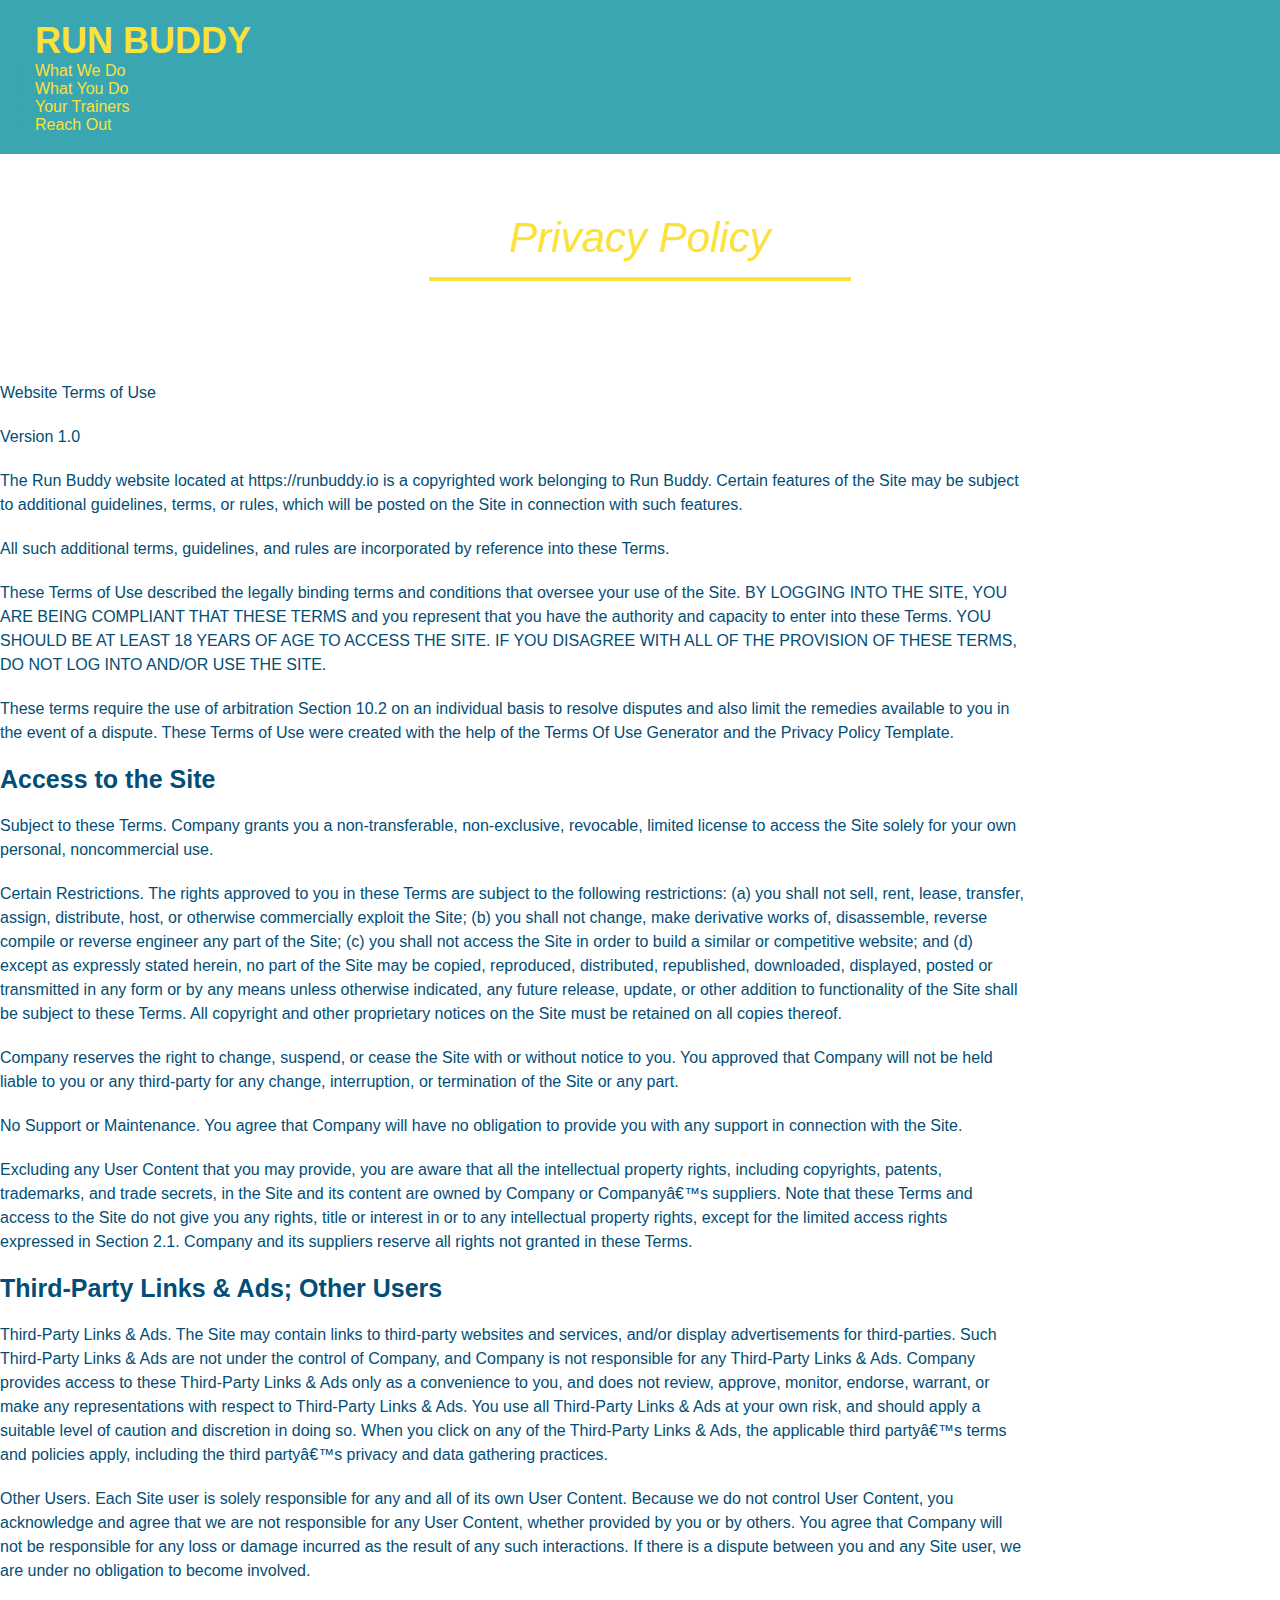
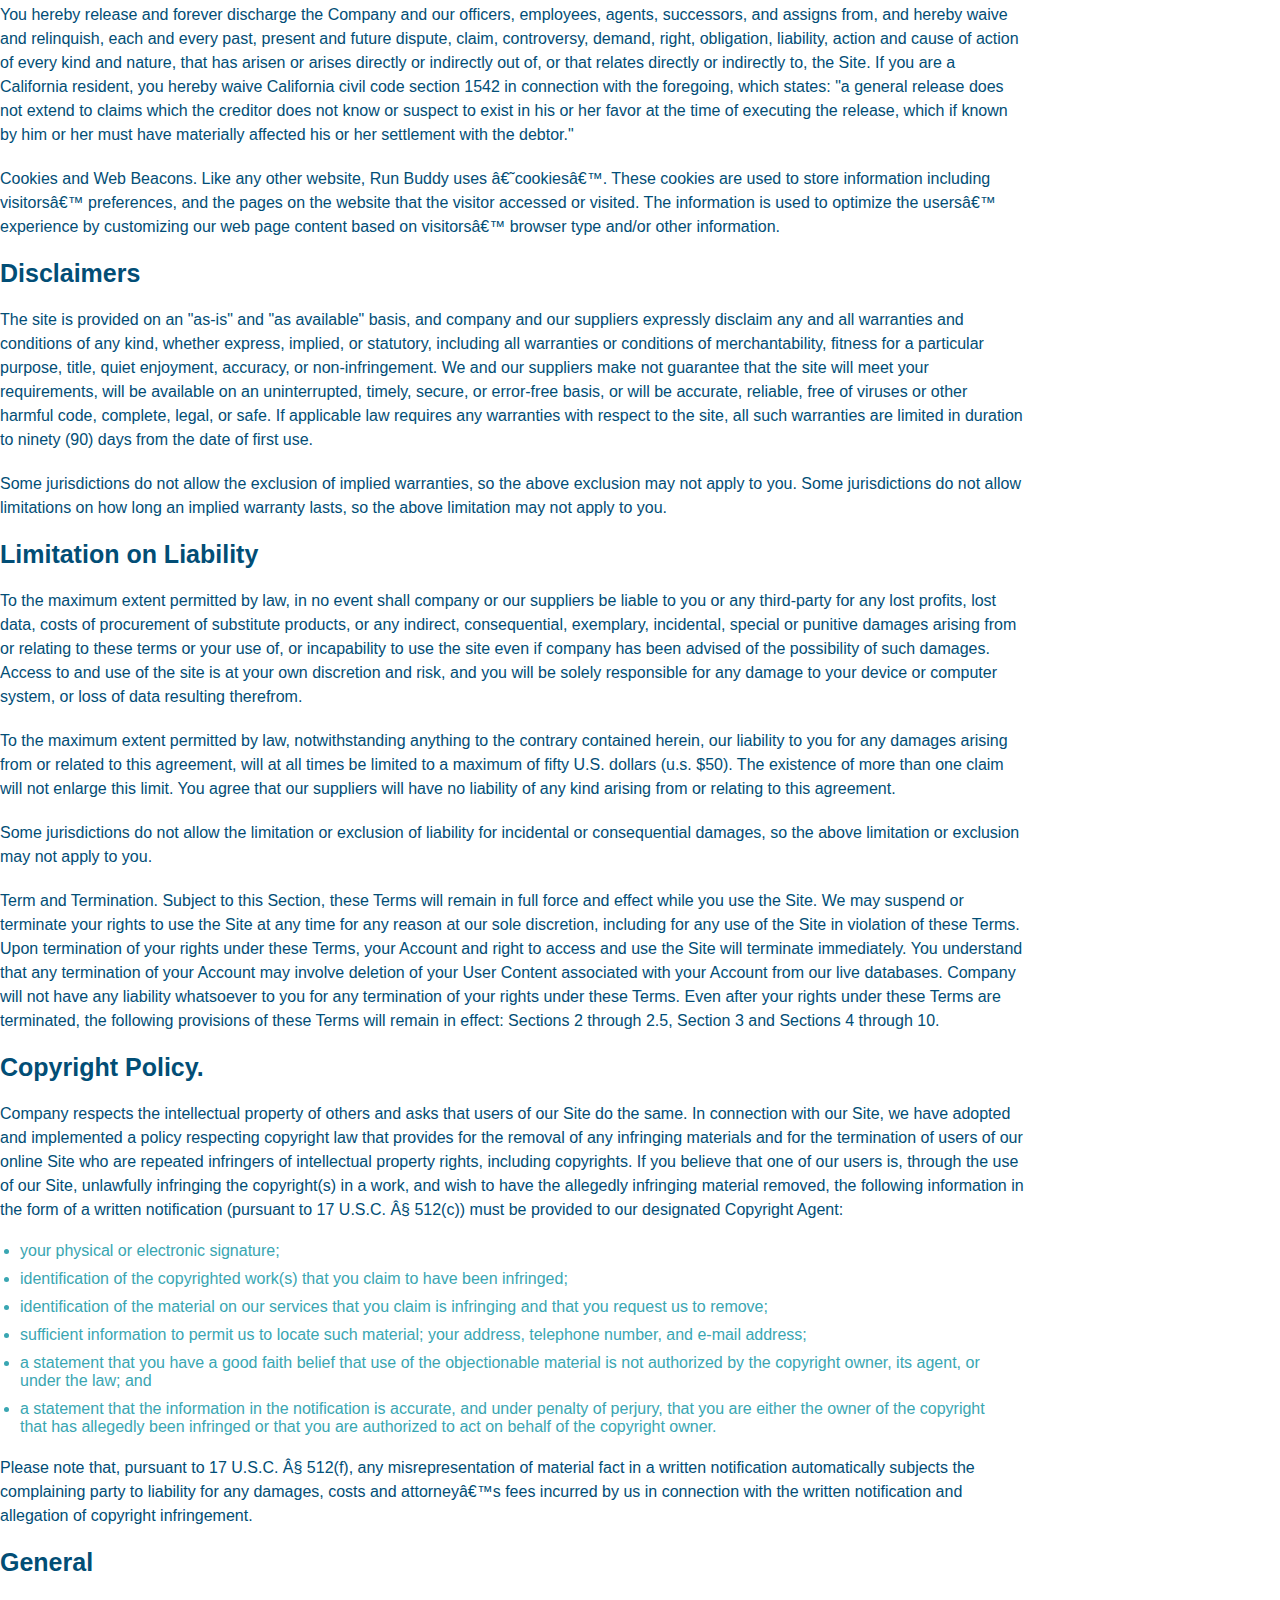
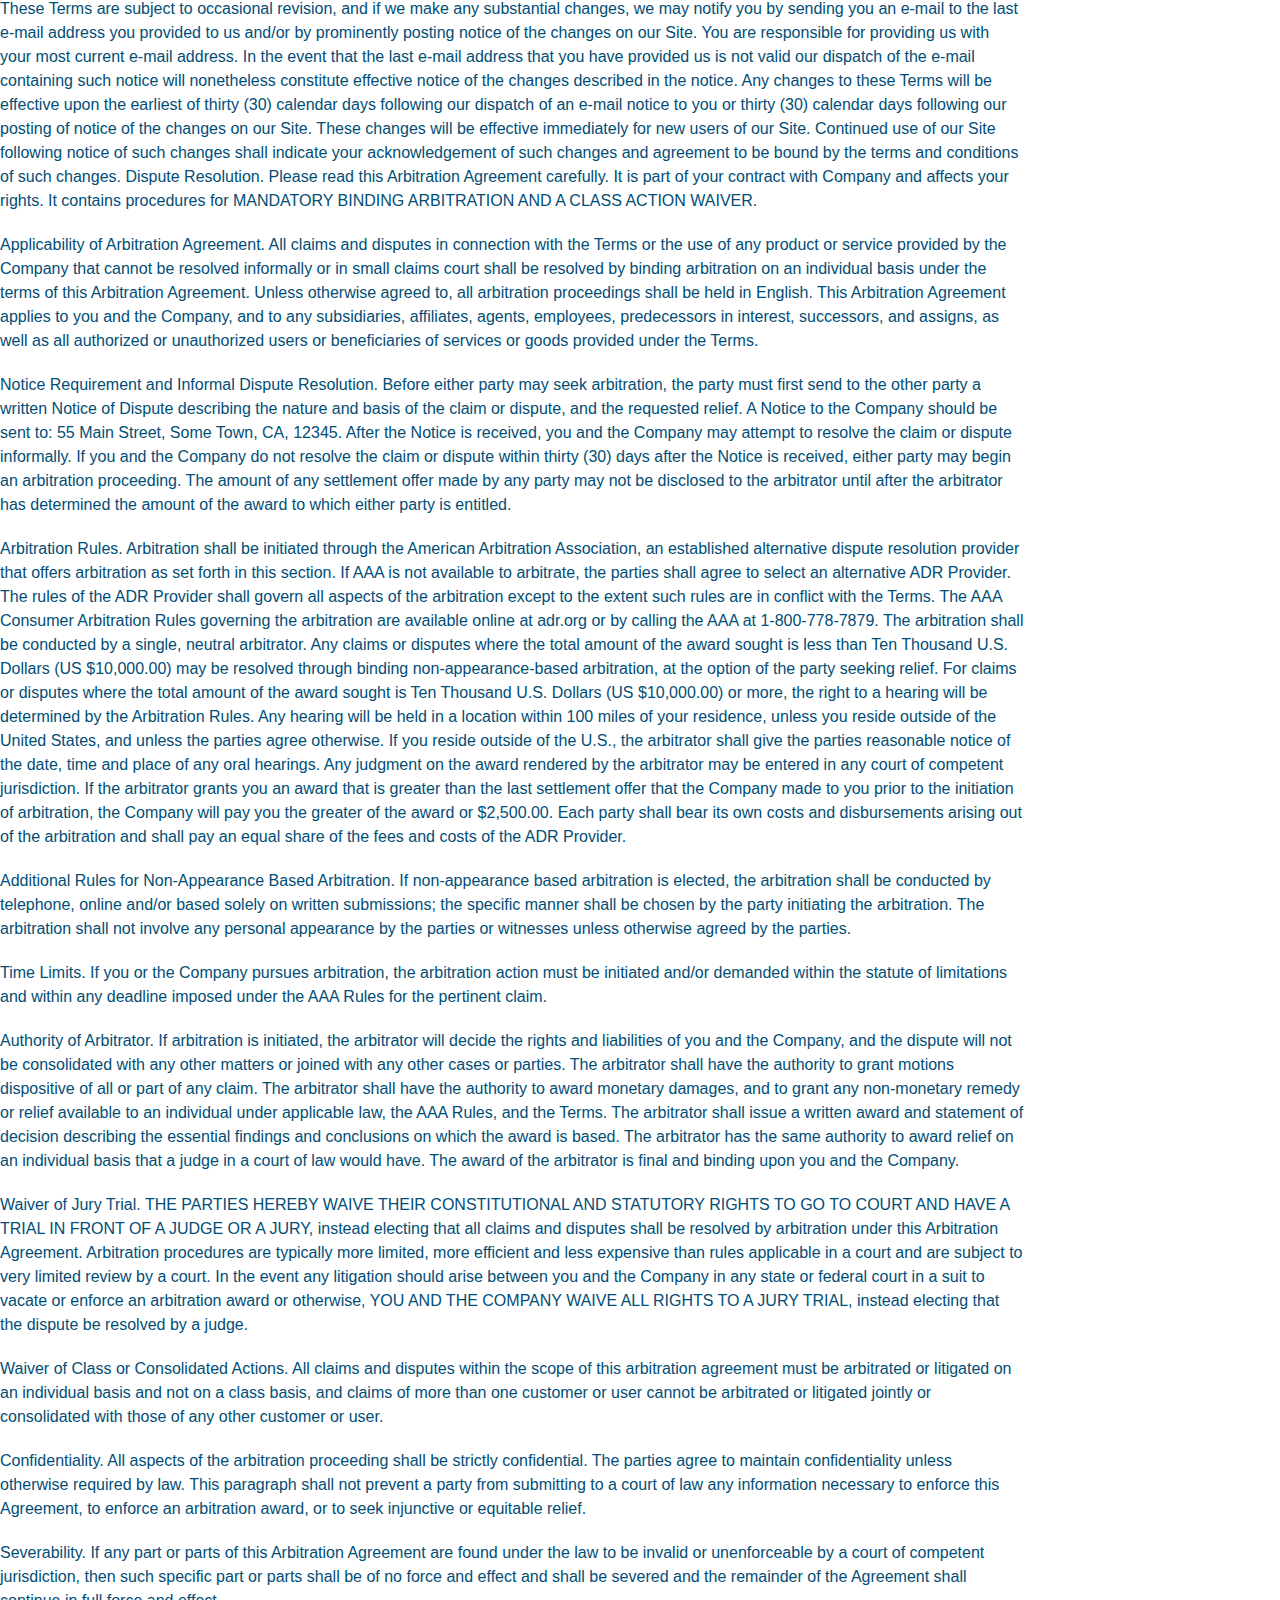
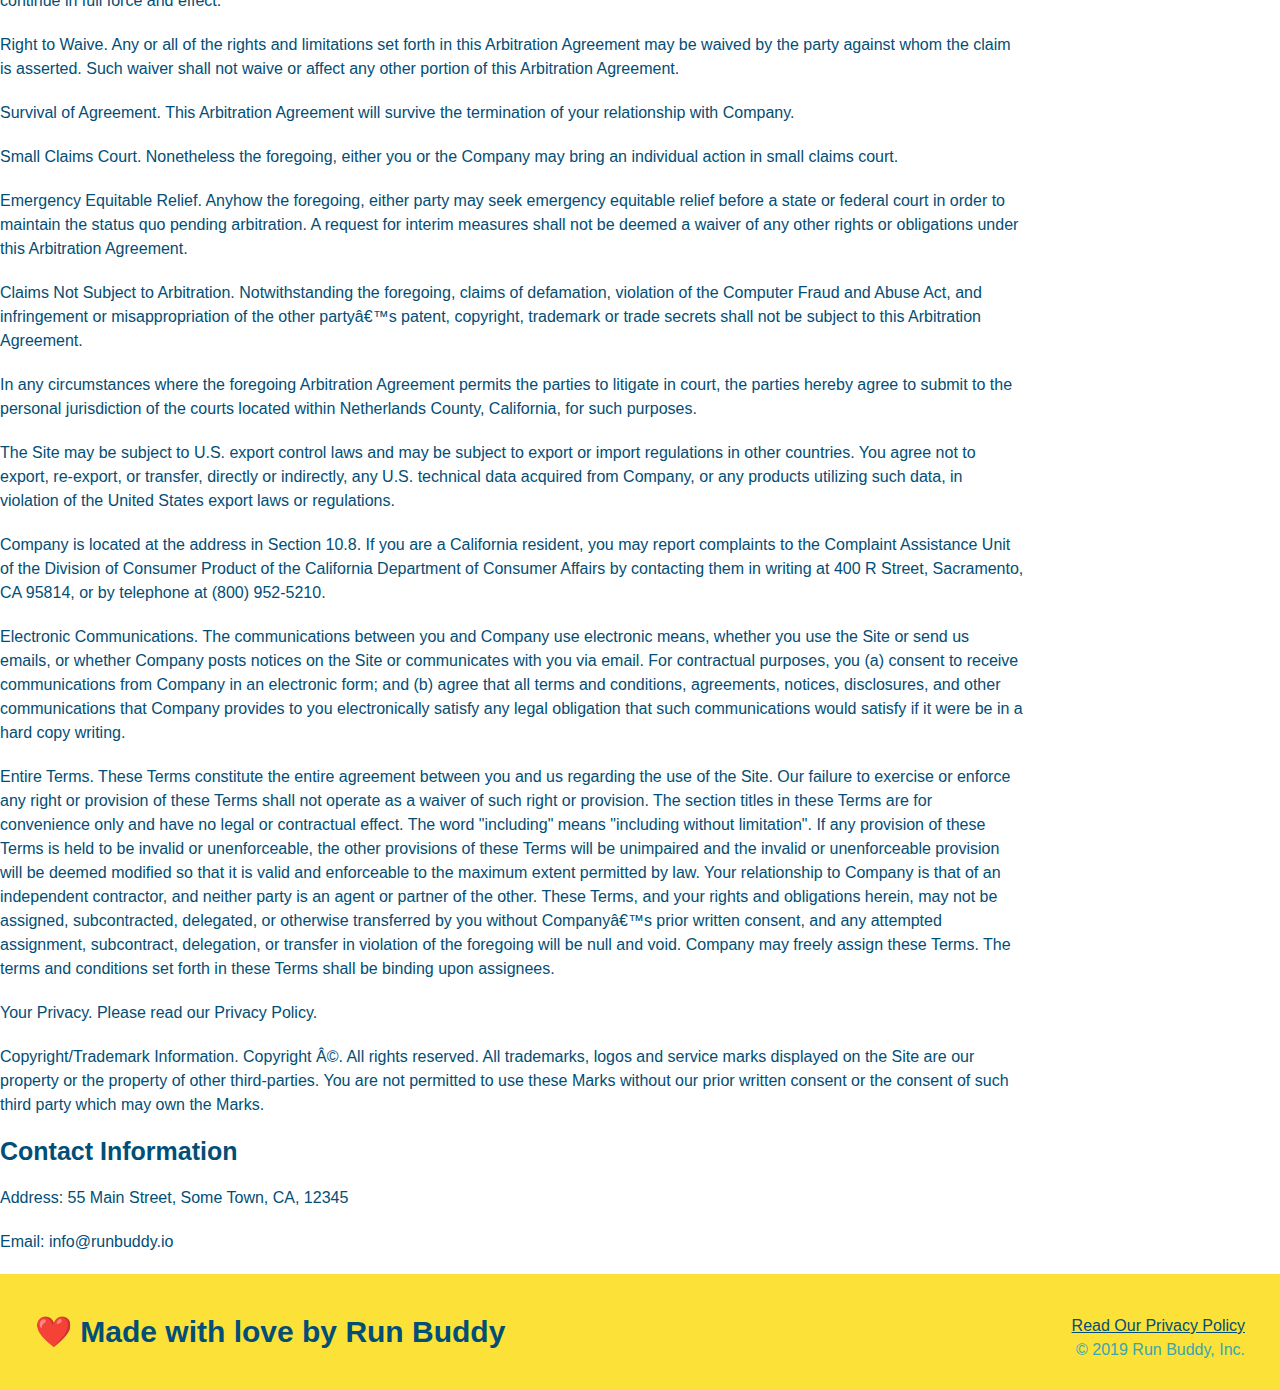
==== privacy-policy.html @ 70f3a03f "privacy policy" ====
<!DOCTYPE html>
<html lang="en">
  <head>
    <meta charset="UTF-8" />
    <title>Privacy Policy - Run Buddy</title>
    <link rel="stylesheet" href="style.css" />
    <link rel="stylesheet" href="secondary-styles.css">
  </head>
  <body>
      <header>
          <h1>
        <a href="index.html">RUN BUDDY</a>
          </h1>
    <ul>
        <li>
            <a href="./index.html#what-we-do">What We Do</a>
        </li>
        <li>
            <a href="./index.html#what-you-do">What You Do</a>
        </li>
        <li>
            <a href="./index.html#your-trainers">Your Trainers</a>
        </li>
        <li>
            <a href="./index.html#reach-out">Reach Out</a>
        </li>
    </ul>
    
      </header>
      <section class="hero">
          <h2 class="page-title">
              Privacy Policy
          </h2>
      </section>
      <article class="secondary-content">
        <html><head></head><body data-new-gr-c-s-check-loaded="14.1047.0" data-gr-ext-installed=""><p>
            Website Terms of Use
          </p>
    
          <p>
            Version 1.0
          </p>
    
          <p>
            The Run Buddy website located at https://runbuddy.io is a copyrighted work belonging to Run Buddy. Certain
            features of the Site may be subject to additional guidelines, terms, or rules, which will be posted on the Site
            in connection with such features.
          </p>
    
          <p>
            All such additional terms, guidelines, and rules are incorporated by reference into these Terms.
          </p>
    
          <p>
            These Terms of Use described the legally binding terms and conditions that oversee your use of the Site. BY
            LOGGING INTO THE SITE, YOU ARE BEING COMPLIANT THAT THESE TERMS and you represent that you have the authority
            and capacity to enter into these Terms. YOU SHOULD BE AT LEAST 18 YEARS OF AGE TO ACCESS THE SITE. IF YOU
            DISAGREE WITH ALL OF THE PROVISION OF THESE TERMS, DO NOT LOG INTO AND/OR USE THE SITE.
          </p>
    
          <p>
            These terms require the use of arbitration Section 10.2 on an individual basis to resolve disputes and also
            limit the remedies available to you in the event of a dispute. These Terms of Use were created with the help of
            the Terms Of Use Generator and the Privacy Policy Template.
          </p>
    
          <h3>
            Access to the Site
          </h3>
    
          <p>
            Subject to these Terms. Company grants you a non-transferable, non-exclusive, revocable, limited license to
            access the Site solely for your own personal, noncommercial use.
          </p>
    
          <p>
            Certain Restrictions. The rights approved to you in these Terms are subject to the following restrictions: (a)
            you shall not sell, rent, lease, transfer, assign, distribute, host, or otherwise commercially exploit the Site;
            (b) you shall not change, make derivative works of, disassemble, reverse compile or reverse engineer any part of
            the Site; (c) you shall not access the Site in order to build a similar or competitive website; and (d) except
            as expressly stated herein, no part of the Site may be copied, reproduced, distributed, republished, downloaded,
            displayed, posted or transmitted in any form or by any means unless otherwise indicated, any future release,
            update, or other addition to functionality of the Site shall be subject to these Terms. All copyright and other
            proprietary notices on the Site must be retained on all copies thereof.
          </p>
    
          <p>
            Company reserves the right to change, suspend, or cease the Site with or without notice to you. You approved
            that Company will not be held liable to you or any third-party for any change, interruption, or termination of
            the Site or any part.
          </p>
    
          <p>
            No Support or Maintenance. You agree that Company will have no obligation to provide you with any support in
            connection with the Site.
          </p>
    
          <p>
            Excluding any User Content that you may provide, you are aware that all the intellectual property rights,
            including copyrights, patents, trademarks, and trade secrets, in the Site and its content are owned by Company
            or Companyâ€™s suppliers. Note that these Terms and access to the Site do not give you any rights, title or
            interest in or to any intellectual property rights, except for the limited access rights expressed in Section
            2.1. Company and its suppliers reserve all rights not granted in these Terms.
          </p>
    
          <h3>
            Third-Party Links &amp; Ads; Other Users
          </h3>
    
          <p>
            Third-Party Links &amp; Ads. The Site may contain links to third-party websites and services, and/or display
            advertisements for third-parties. Such Third-Party Links &amp; Ads are not under the control of Company, and Company
            is not responsible for any Third-Party Links &amp; Ads. Company provides access to these Third-Party Links &amp; Ads
            only as a convenience to you, and does not review, approve, monitor, endorse, warrant, or make any
            representations with respect to Third-Party Links &amp; Ads. You use all Third-Party Links &amp; Ads at your own risk,
            and should apply a suitable level of caution and discretion in doing so. When you click on any of the
            Third-Party Links &amp; Ads, the applicable third partyâ€™s terms and policies apply, including the third partyâ€™s
            privacy and data gathering practices.
          </p>
    
          <p>
            Other Users. Each Site user is solely responsible for any and all of its own User Content. Because we do not
            control User Content, you acknowledge and agree that we are not responsible for any User Content, whether
            provided by you or by others. You agree that Company will not be responsible for any loss or damage incurred as
            the result of any such interactions. If there is a dispute between you and any Site user, we are under no
            obligation to become involved.
          </p>
    
          <p>
            You hereby release and forever discharge the Company and our officers, employees, agents, successors, and
            assigns from, and hereby waive and relinquish, each and every past, present and future dispute, claim,
            controversy, demand, right, obligation, liability, action and cause of action of every kind and nature, that has
            arisen or arises directly or indirectly out of, or that relates directly or indirectly to, the Site. If you are
            a California resident, you hereby waive California civil code section 1542 in connection with the foregoing,
            which states: "a general release does not extend to claims which the creditor does not know or suspect to exist
            in his or her favor at the time of executing the release, which if known by him or her must have materially
            affected his or her settlement with the debtor."
          </p>
    
          <p>
            Cookies and Web Beacons. Like any other website, Run Buddy uses â€˜cookiesâ€™. These cookies are used to store
            information including visitorsâ€™ preferences, and the pages on the website that the visitor accessed or visited.
            The information is used to optimize the usersâ€™ experience by customizing our web page content based on visitorsâ€™
            browser type and/or other information.
          </p>
    
          <h3>
            Disclaimers
          </h3>
    
          <p>
            The site is provided on an "as-is" and "as available" basis, and company and our suppliers expressly disclaim
            any and all warranties and conditions of any kind, whether express, implied, or statutory, including all
            warranties or conditions of merchantability, fitness for a particular purpose, title, quiet enjoyment, accuracy,
            or non-infringement. We and our suppliers make not guarantee that the site will meet your requirements, will be
            available on an uninterrupted, timely, secure, or error-free basis, or will be accurate, reliable, free of
            viruses or other harmful code, complete, legal, or safe. If applicable law requires any warranties with respect
            to the site, all such warranties are limited in duration to ninety (90) days from the date of first use.
          </p>
    
          <p>
            Some jurisdictions do not allow the exclusion of implied warranties, so the above exclusion may not apply to
            you. Some jurisdictions do not allow limitations on how long an implied warranty lasts, so the above limitation
            may not apply to you.
          </p>
    
          <h3>
            Limitation on Liability
          </h3>
    
          <p>
            To the maximum extent permitted by law, in no event shall company or our suppliers be liable to you or any
            third-party for any lost profits, lost data, costs of procurement of substitute products, or any indirect,
            consequential, exemplary, incidental, special or punitive damages arising from or relating to these terms or
            your use of, or incapability to use the site even if company has been advised of the possibility of such
            damages. Access to and use of the site is at your own discretion and risk, and you will be solely responsible
            for any damage to your device or computer system, or loss of data resulting therefrom.
          </p>
    
          <p>
            To the maximum extent permitted by law, notwithstanding anything to the contrary contained herein, our liability
            to you for any damages arising from or related to this agreement, will at all times be limited to a maximum of
            fifty U.S. dollars (u.s. $50). The existence of more than one claim will not enlarge this limit. You agree that
            our suppliers will have no liability of any kind arising from or relating to this agreement.
          </p>
    
          <p>
            Some jurisdictions do not allow the limitation or exclusion of liability for incidental or consequential
            damages, so the above limitation or exclusion may not apply to you.
          </p>
    
          <p>
            Term and Termination. Subject to this Section, these Terms will remain in full force and effect while you use
            the Site. We may suspend or terminate your rights to use the Site at any time for any reason at our sole
            discretion, including for any use of the Site in violation of these Terms. Upon termination of your rights under
            these Terms, your Account and right to access and use the Site will terminate immediately. You understand that
            any termination of your Account may involve deletion of your User Content associated with your Account from our
            live databases. Company will not have any liability whatsoever to you for any termination of your rights under
            these Terms. Even after your rights under these Terms are terminated, the following provisions of these Terms
            will remain in effect: Sections 2 through 2.5, Section 3 and Sections 4 through 10.
          </p>
    
          <h3>
            Copyright Policy.
          </h3>
    
          <p>
            Company respects the intellectual property of others and asks that users of our Site do the same. In connection
            with our Site, we have adopted and implemented a policy respecting copyright law that provides for the removal
            of any infringing materials and for the termination of users of our online Site who are repeated infringers of
            intellectual property rights, including copyrights. If you believe that one of our users is, through the use of
            our Site, unlawfully infringing the copyright(s) in a work, and wish to have the allegedly infringing material
            removed, the following information in the form of a written notification (pursuant to 17 U.S.C. Â§ 512(c)) must
            be provided to our designated Copyright Agent:
          </p>
    
          <ul>
            <li>
              your physical or electronic signature;
            </li>
            <li>
              identification of the copyrighted work(s) that you claim to have been infringed;
            </li>
            <li>
              identification of the material on our services that you claim is infringing and that you request us to remove;
            </li>
            <li>
              sufficient information to permit us to locate such material; your address, telephone number, and e-mail
              address;
            </li>
            <li>
              a statement that you have a good faith belief that use of the objectionable material is not authorized by the
              copyright owner, its agent, or under the law; and
            </li>
            <li>
              a statement that the information in the notification is accurate, and under penalty of perjury, that you are
              either the owner of the copyright that has allegedly been infringed or that you are authorized to act on
              behalf of the copyright owner.
            </li>
          </ul>
    
          <p>
            Please note that, pursuant to 17 U.S.C. Â§ 512(f), any misrepresentation of material fact in a written
            notification automatically subjects the complaining party to liability for any damages, costs and attorneyâ€™s
            fees incurred by us in connection with the written notification and allegation of copyright infringement.
          </p>
    
          <h3>
            General
          </h3>
    
          <p>
            These Terms are subject to occasional revision, and if we make any substantial changes, we may notify you by
            sending you an e-mail to the last e-mail address you provided to us and/or by prominently posting notice of the
            changes on our Site. You are responsible for providing us with your most current e-mail address. In the event
            that the last e-mail address that you have provided us is not valid our dispatch of the e-mail containing such
            notice will nonetheless constitute effective notice of the changes described in the notice. Any changes to these
            Terms will be effective upon the earliest of thirty (30) calendar days following our dispatch of an e-mail
            notice to you or thirty (30) calendar days following our posting of notice of the changes on our Site. These
            changes will be effective immediately for new users of our Site. Continued use of our Site following notice of
            such changes shall indicate your acknowledgement of such changes and agreement to be bound by the terms and
            conditions of such changes. Dispute Resolution. Please read this Arbitration Agreement carefully. It is part of
            your contract with Company and affects your rights. It contains procedures for MANDATORY BINDING ARBITRATION AND
            A CLASS ACTION WAIVER.
          </p>
    
          <p>
            Applicability of Arbitration Agreement. All claims and disputes in connection with the Terms or the use of any
            product or service provided by the Company that cannot be resolved informally or in small claims court shall be
            resolved by binding arbitration on an individual basis under the terms of this Arbitration Agreement. Unless
            otherwise agreed to, all arbitration proceedings shall be held in English. This Arbitration Agreement applies to
            you and the Company, and to any subsidiaries, affiliates, agents, employees, predecessors in interest,
            successors, and assigns, as well as all authorized or unauthorized users or beneficiaries of services or goods
            provided under the Terms.
          </p>
    
          <p>
            Notice Requirement and Informal Dispute Resolution. Before either party may seek arbitration, the party must
            first send to the other party a written Notice of Dispute describing the nature and basis of the claim or
            dispute, and the requested relief. A Notice to the Company should be sent to: 55 Main Street, Some Town, CA,
            12345. After the Notice is received, you and the Company may attempt to resolve the claim or dispute informally.
            If you and the Company do not resolve the claim or dispute within thirty (30) days after the Notice is received,
            either party may begin an arbitration proceeding. The amount of any settlement offer made by any party may not
            be disclosed to the arbitrator until after the arbitrator has determined the amount of the award to which either
            party is entitled.
          </p>
    
          <p>
            Arbitration Rules. Arbitration shall be initiated through the American Arbitration Association, an established
            alternative dispute resolution provider that offers arbitration as set forth in this section. If AAA is not
            available to arbitrate, the parties shall agree to select an alternative ADR Provider. The rules of the ADR
            Provider shall govern all aspects of the arbitration except to the extent such rules are in conflict with the
            Terms. The AAA Consumer Arbitration Rules governing the arbitration are available online at adr.org or by
            calling the AAA at 1-800-778-7879. The arbitration shall be conducted by a single, neutral arbitrator. Any
            claims or disputes where the total amount of the award sought is less than Ten Thousand U.S. Dollars (US
            $10,000.00) may be resolved through binding non-appearance-based arbitration, at the option of the party seeking
            relief. For claims or disputes where the total amount of the award sought is Ten Thousand U.S. Dollars (US
            $10,000.00) or more, the right to a hearing will be determined by the Arbitration Rules. Any hearing will be
            held in a location within 100 miles of your residence, unless you reside outside of the United States, and
            unless the parties agree otherwise. If you reside outside of the U.S., the arbitrator shall give the parties
            reasonable notice of the date, time and place of any oral hearings. Any judgment on the award rendered by the
            arbitrator may be entered in any court of competent jurisdiction. If the arbitrator grants you an award that is
            greater than the last settlement offer that the Company made to you prior to the initiation of arbitration, the
            Company will pay you the greater of the award or $2,500.00. Each party shall bear its own costs and
            disbursements arising out of the arbitration and shall pay an equal share of the fees and costs of the ADR
            Provider.
          </p>
    
          <p>
            Additional Rules for Non-Appearance Based Arbitration. If non-appearance based arbitration is elected, the
            arbitration shall be conducted by telephone, online and/or based solely on written submissions; the specific
            manner shall be chosen by the party initiating the arbitration. The arbitration shall not involve any personal
            appearance by the parties or witnesses unless otherwise agreed by the parties.
          </p>
    
          <p>
            Time Limits. If you or the Company pursues arbitration, the arbitration action must be initiated and/or demanded
            within the statute of limitations and within any deadline imposed under the AAA Rules for the pertinent claim.
          </p>
    
          <p>
            Authority of Arbitrator. If arbitration is initiated, the arbitrator will decide the rights and liabilities of
            you and the Company, and the dispute will not be consolidated with any other matters or joined with any other
            cases or parties. The arbitrator shall have the authority to grant motions dispositive of all or part of any
            claim. The arbitrator shall have the authority to award monetary damages, and to grant any non-monetary remedy
            or relief available to an individual under applicable law, the AAA Rules, and the Terms. The arbitrator shall
            issue a written award and statement of decision describing the essential findings and conclusions on which the
            award is based. The arbitrator has the same authority to award relief on an individual basis that a judge in a
            court of law would have. The award of the arbitrator is final and binding upon you and the Company.
          </p>
    
          <p>
            Waiver of Jury Trial. THE PARTIES HEREBY WAIVE THEIR CONSTITUTIONAL AND STATUTORY RIGHTS TO GO TO COURT AND HAVE
            A TRIAL IN FRONT OF A JUDGE OR A JURY, instead electing that all claims and disputes shall be resolved by
            arbitration under this Arbitration Agreement. Arbitration procedures are typically more limited, more efficient
            and less expensive than rules applicable in a court and are subject to very limited review by a court. In the
            event any litigation should arise between you and the Company in any state or federal court in a suit to vacate
            or enforce an arbitration award or otherwise, YOU AND THE COMPANY WAIVE ALL RIGHTS TO A JURY TRIAL, instead
            electing that the dispute be resolved by a judge.
          </p>
    
          <p>
            Waiver of Class or Consolidated Actions. All claims and disputes within the scope of this arbitration agreement
            must be arbitrated or litigated on an individual basis and not on a class basis, and claims of more than one
            customer or user cannot be arbitrated or litigated jointly or consolidated with those of any other customer or
            user.
          </p>
    
          <p>
            Confidentiality. All aspects of the arbitration proceeding shall be strictly confidential. The parties agree to
            maintain confidentiality unless otherwise required by law. This paragraph shall not prevent a party from
            submitting to a court of law any information necessary to enforce this Agreement, to enforce an arbitration
            award, or to seek injunctive or equitable relief.
          </p>
    
          <p>
            Severability. If any part or parts of this Arbitration Agreement are found under the law to be invalid or
            unenforceable by a court of competent jurisdiction, then such specific part or parts shall be of no force and
            effect and shall be severed and the remainder of the Agreement shall continue in full force and effect.
          </p>
    
          <p>
            Right to Waive. Any or all of the rights and limitations set forth in this Arbitration Agreement may be waived
            by the party against whom the claim is asserted. Such waiver shall not waive or affect any other portion of this
            Arbitration Agreement.
          </p>
    
          <p>
            Survival of Agreement. This Arbitration Agreement will survive the termination of your relationship with
            Company.
          </p>
    
          <p>
            Small Claims Court. Nonetheless the foregoing, either you or the Company may bring an individual action in small
            claims court.
          </p>
    
          <p>
            Emergency Equitable Relief. Anyhow the foregoing, either party may seek emergency equitable relief before a
            state or federal court in order to maintain the status quo pending arbitration. A request for interim measures
            shall not be deemed a waiver of any other rights or obligations under this Arbitration Agreement.
          </p>
    
          <p>
            Claims Not Subject to Arbitration. Notwithstanding the foregoing, claims of defamation, violation of the
            Computer Fraud and Abuse Act, and infringement or misappropriation of the other partyâ€™s patent, copyright,
            trademark or trade secrets shall not be subject to this Arbitration Agreement.
          </p>
    
          <p>
            In any circumstances where the foregoing Arbitration Agreement permits the parties to litigate in court, the
            parties hereby agree to submit to the personal jurisdiction of the courts located within Netherlands County,
            California, for such purposes.
          </p>
    
          <p>
            The Site may be subject to U.S. export control laws and may be subject to export or import regulations in other
            countries. You agree not to export, re-export, or transfer, directly or indirectly, any U.S. technical data
            acquired from Company, or any products utilizing such data, in violation of the United States export laws or
            regulations.
          </p>
    
          <p>
            Company is located at the address in Section 10.8. If you are a California resident, you may report complaints
            to the Complaint Assistance Unit of the Division of Consumer Product of the California Department of Consumer
            Affairs by contacting them in writing at 400 R Street, Sacramento, CA 95814, or by telephone at (800) 952-5210.
          </p>
    
          <p>
            Electronic Communications. The communications between you and Company use electronic means, whether you use the
            Site or send us emails, or whether Company posts notices on the Site or communicates with you via email. For
            contractual purposes, you (a) consent to receive communications from Company in an electronic form; and (b)
            agree that all terms and conditions, agreements, notices, disclosures, and other communications that Company
            provides to you electronically satisfy any legal obligation that such communications would satisfy if it were be
            in a hard copy writing.
          </p>
    
          <p>
            Entire Terms. These Terms constitute the entire agreement between you and us regarding the use of the Site. Our
            failure to exercise or enforce any right or provision of these Terms shall not operate as a waiver of such right
            or provision. The section titles in these Terms are for convenience only and have no legal or contractual
            effect. The word "including" means "including without limitation". If any provision of these Terms is held to be
            invalid or unenforceable, the other provisions of these Terms will be unimpaired and the invalid or
            unenforceable provision will be deemed modified so that it is valid and enforceable to the maximum extent
            permitted by law. Your relationship to Company is that of an independent contractor, and neither party is an
            agent or partner of the other. These Terms, and your rights and obligations herein, may not be assigned,
            subcontracted, delegated, or otherwise transferred by you without Companyâ€™s prior written consent, and any
            attempted assignment, subcontract, delegation, or transfer in violation of the foregoing will be null and void.
            Company may freely assign these Terms. The terms and conditions set forth in these Terms shall be binding upon
            assignees.
          </p>
    
          <p>
            Your Privacy. Please read our Privacy Policy.
          </p>
    
          <p>
            Copyright/Trademark Information. Copyright Â©. All rights reserved. All trademarks, logos and service marks
            displayed on the Site are our property or the property of other third-parties. You are not permitted to use
            these Marks without our prior written consent or the consent of such third party which may own the Marks.
          </p>
    
          <h3>
            Contact Information
          </h3>
    
          <p>
            Address: 55 Main Street, Some Town, CA, 12345
          </p>
    
          <p>
            Email: info@runbuddy.io
          </p>
      </article>
      <footer>
        <h2>❤️ Made with love by Run Buddy</h2>
        <div>
            <a href="privacy-policy.html">Read Our Privacy Policy</a><br />
            &copy; 2019 Run Buddy, Inc.
        </div>
    </footer>
  </body>
</html>
---- style.css ----
* {
    margin: 0;
    padding: 0;
    box-sizing: border-box;
}
body {
    color: #39a6b2;
    font-family:Arial, Helvetica, sans-serif;
}
header {
    padding: 20px 35px;
    background-color: #39a6b2;
}
header h1 {
    font-weight: bold;
    font-size: 36px;
    color: #fce138;
    margin: 0;
    display: inline;
}

header a {
    text-decoration: none;
    color: #fce138;
}

header nav {
    float: right;
    margin: 7px 0;
}

header nav ul li {
    display: inline;
}

header nav ul li a {
    margin: 0 30px;
    font-weight: lighter;
    font-size: 22px;
}
footer {
    background: #fce138;
    width: 100%;
    padding: 40px 35px;
}

footer h2 {
    display: inline;
    color: #024e76;
    font-size: 30px;
    margin: 0;
}

footer div {
    float: right;
    line-height: 1.5;
    text-align: right;
}

footer a {
    color: #024e76
}

section {
    padding: 60px;
}

.hero {
    background-image: url("../run-buddy/images/hero-bg.jpeg");
    height: 600px;
    background-size: cover;
    background-position: center;
    position:relative;
}

.hero-form {
    color:#024e76;
    padding:20px;
    width:500px;
    background-color: #fce138;
    border: solid 3px #024e76;
    position: absolute;
    bottom: 120px;
    right: 140px;    
}

.hero-form h3 {
    font-size:24px;
    margin:0;
}

.hero-form p {
    margin: 5px 0 15px 0;
}

.form-input {
    border: 1px solid #024e76;
    display: block;
    padding:7px 15px;
    font-size: 16px;
    color:#024e76;
    width: 100%;
    margin-bottom: 15px;
}

.hero-form label {
    margin: 0 5px;
}

.hero-form button {
    color:#fce138;
    background-color: #024e76;
    border: none;
    padding: 10px 20px;
    font-size: 16px;
}

.intro {
    text-align: center;
}

.intro p {
    line-height: 1.7;
    color: #39a6b2;
    width: 80%;
    font-size: 20px;
    margin: 0 auto;
}

.steps {
    text-align: center;
    background:#fce138;
}

.section-title {
    font-size: 55px;
    color:#024e76;
    margin-bottom: 35px;
    padding: 0 100px 20px 100px;
    display: inline-block;
    border-bottom: 3px solid;
}

.primary-border {
    border-color: #fce138;
}

.secondary-border {
    border-color: #39a6b2
}

.steps div {
    margin-bottom: 80px;
}

.steps img {
    width: 150px;
    margin: 10px 0;
}

.steps h3 {
    color: #024e76;
    font-size: 46px;
    margin-top: 10px;
}

.steps p {
    color: #39a6b2;
    font-size: 23px;
}

.steps span {
    font-size: 38px;
}

.trainers {
    text-align: center;
}

.trainer {
    width: 900px;
    margin: 0 auto 30px auto;
    background: #024e76;
    color:#fce138;
    overflow:auto;
}

.trainer img {
    width: 35%;
    float: left;
}

.trainer-bio {
    padding: 35px;
    float:left;
    width: 65%;
}

.text-left {
    text-align: left;
}

.text-right {
    text-align: right;
}

.trainer-bio h3 {
    font-size: 32px;
    margin-bottom: 8px;
}

.trainer-bio h4 {
    font-weight: lighter;
    font-size: 26px;
    margin-bottom: 25px;
}

.trainer-bio p {
    font-size: 17px;
    line-height: 1.3;
}

.contact {
    text-align: center;
    background: #024e76
}

.contact h2 {
    color:#fce138;
}

.contact-info iframe {
    width: 400px;
    height: 400px;
}

.contact-info div {
    width: 410px;
    display: inline-block;
    vertical-align: top;
    text-align: left;
    margin: 30px 0 0 60px;
    color: white;
}

.contact-info h3 {
    color: #fce138;
    font-size: 32px;
}

.contact-info p, .contact-info address {
    margin: 20px 0;
    line-height: 1.5;
    font-size: 20px;
    font-style: normal;
}

.contact-info a {
    color:#fce138
}
---- secondary-styles.css ----
.hero {
    background-position: bottom;
    height: auto;
    text-align: center;
    margin-bottom: 40px;
}

.page-title {
    color:#fce138;
    display: inline-block;
    border-bottom: 4px solid #fce138;
    padding: 0 80px 15px 80px;
    font-weight: normal;
    font-size: 42px;
    font-style:italic;
}

.secondary-content {
    width: 80%;
    margin: center;
    color:#024e76
}

.secondary-content h3 {
    font-size: 25px;
    margin: 20px 0 20px 0;
}

.secondary-content p {
    font-size: 16px;
    line-height:1.5;
    margin: 20px 0 20px 0;
}

.secondary-content ul {
    margin: 15px 20px 15px 20px;
}

.secondary-content li {
    color:#39a6b2;
    margin:10px 0 10px 0;
}
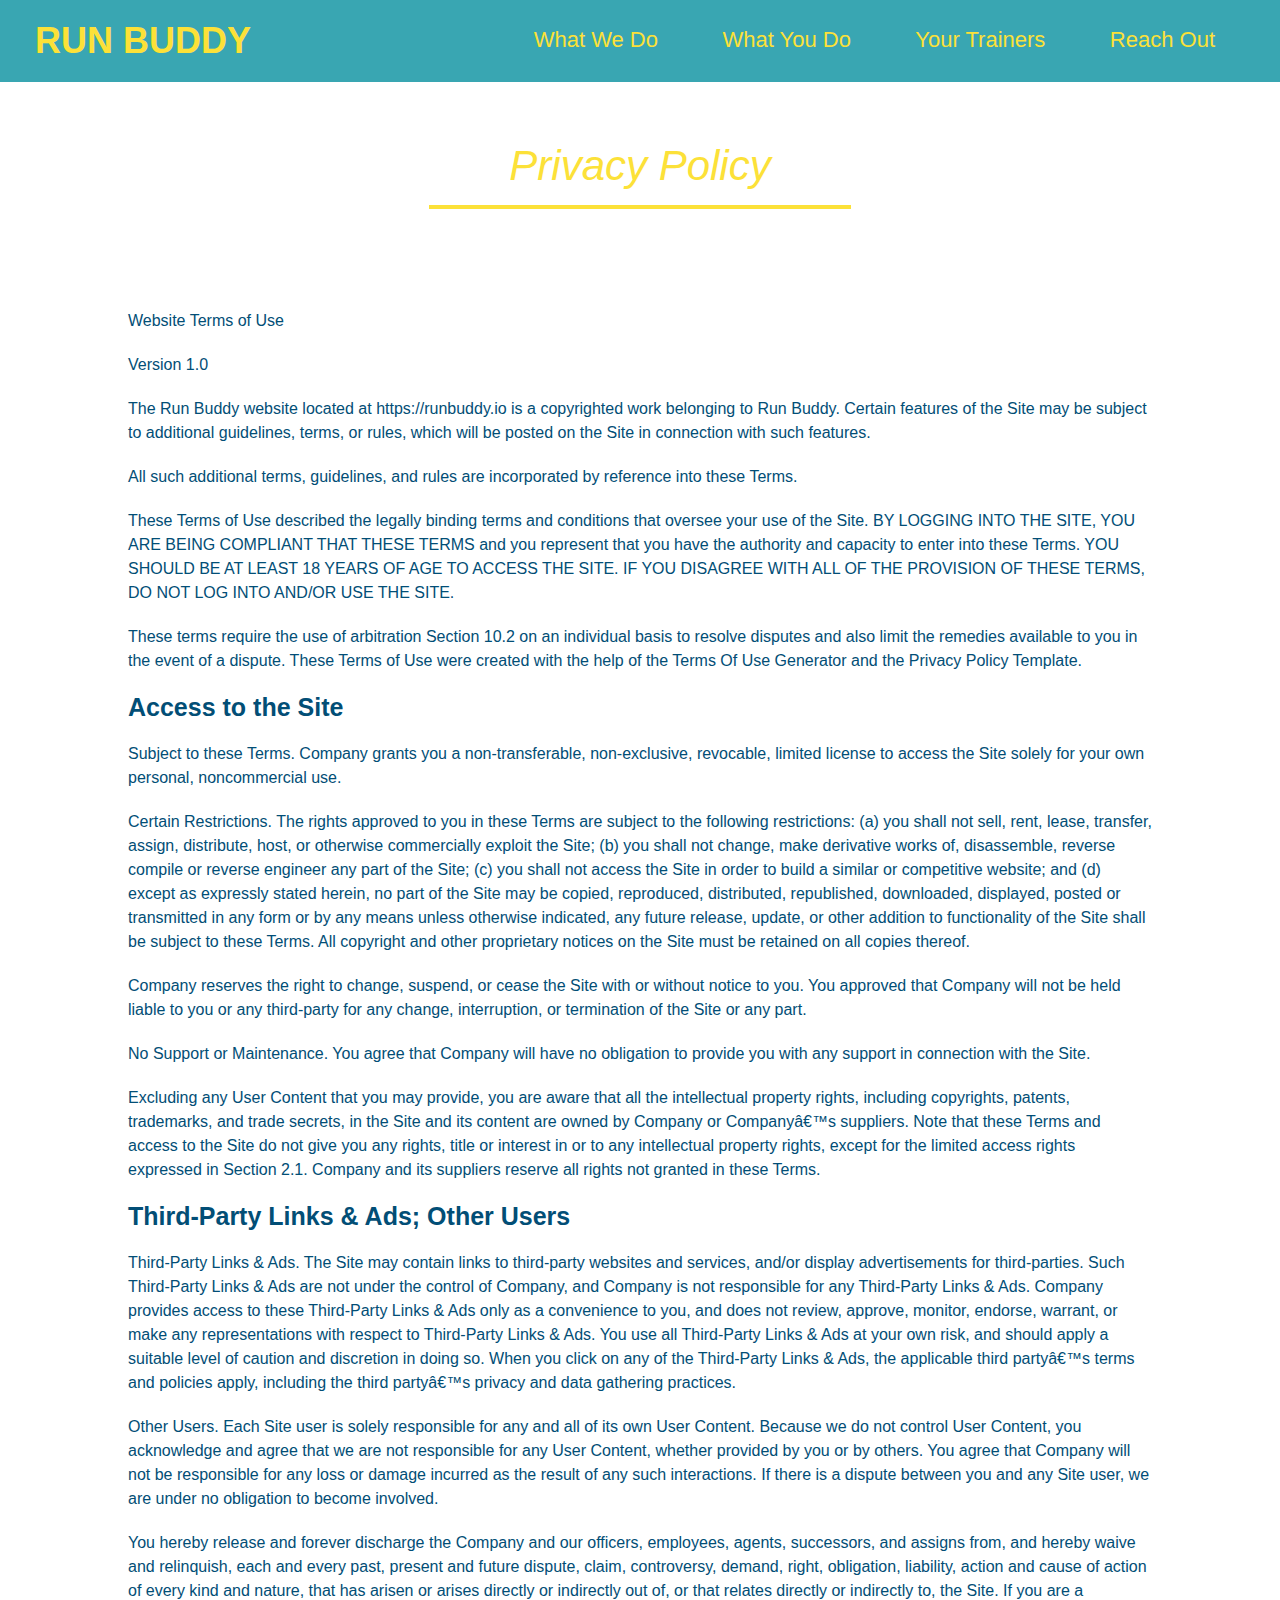
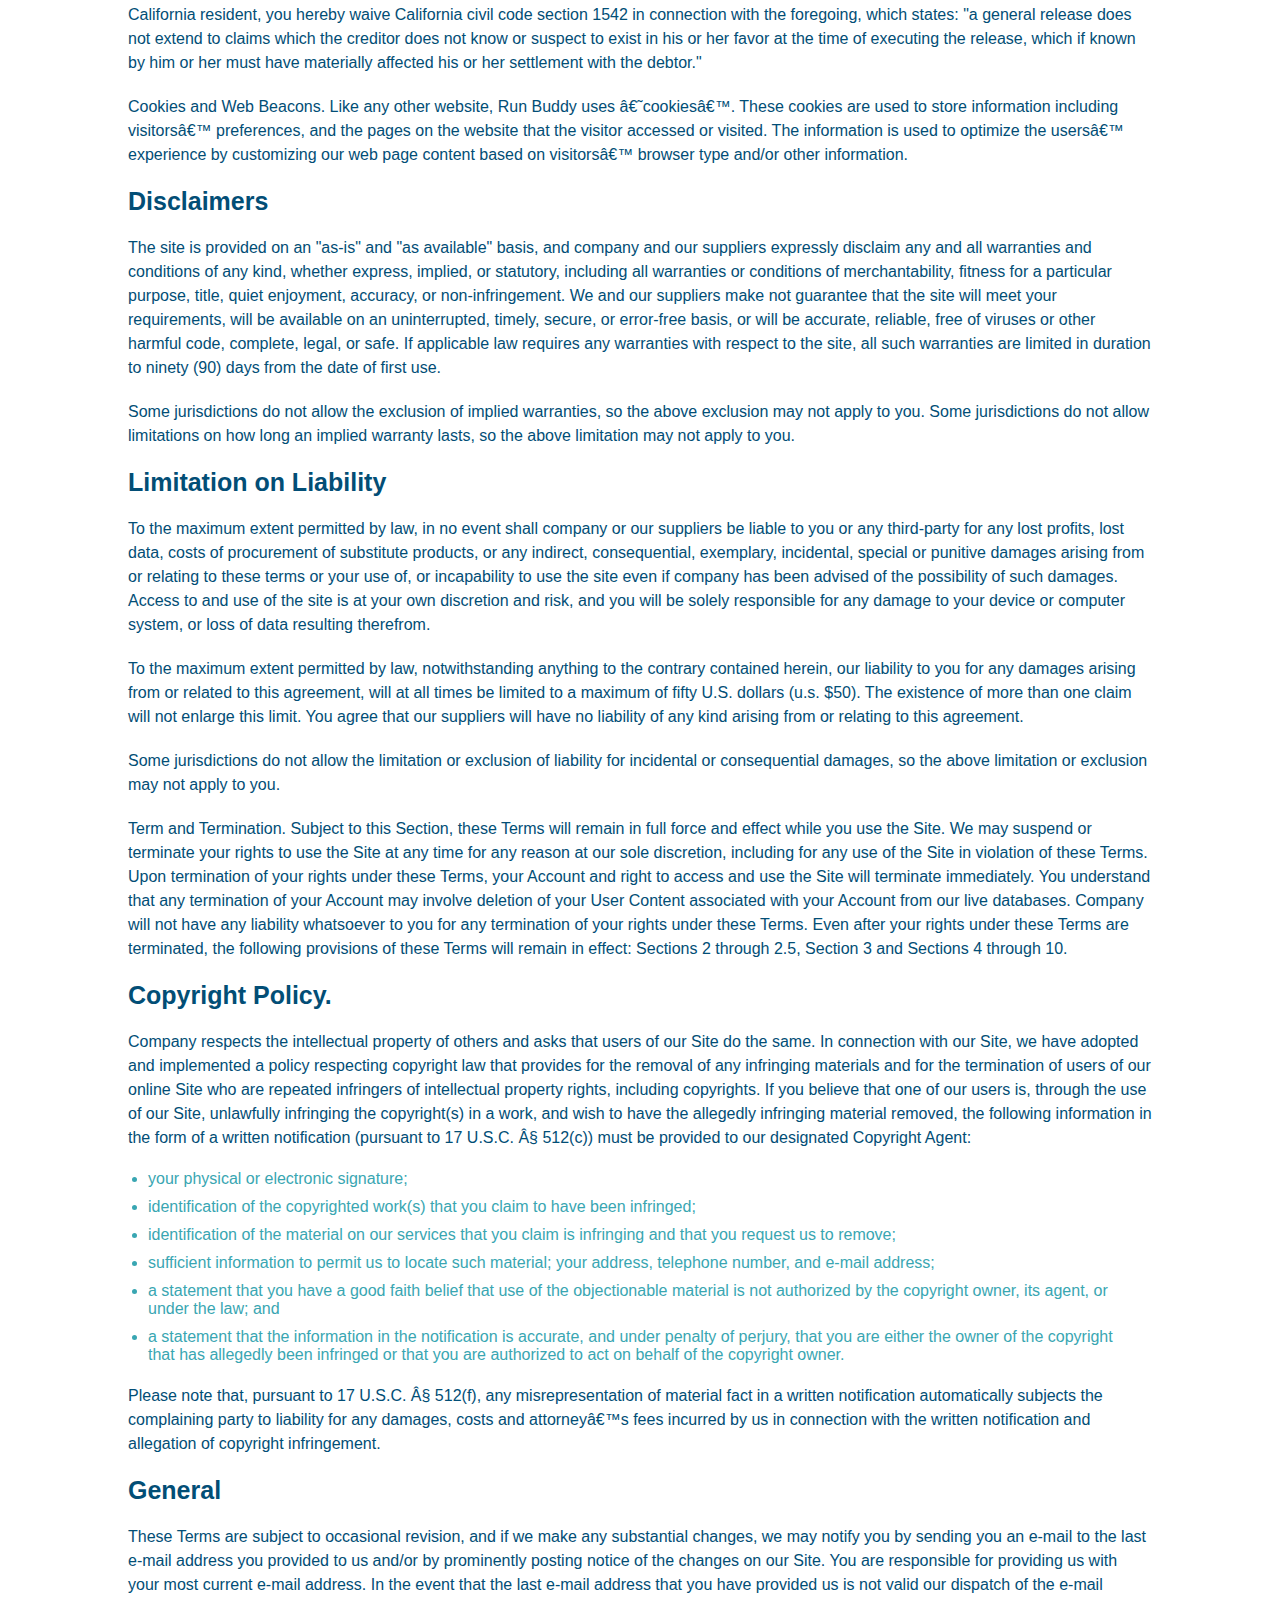
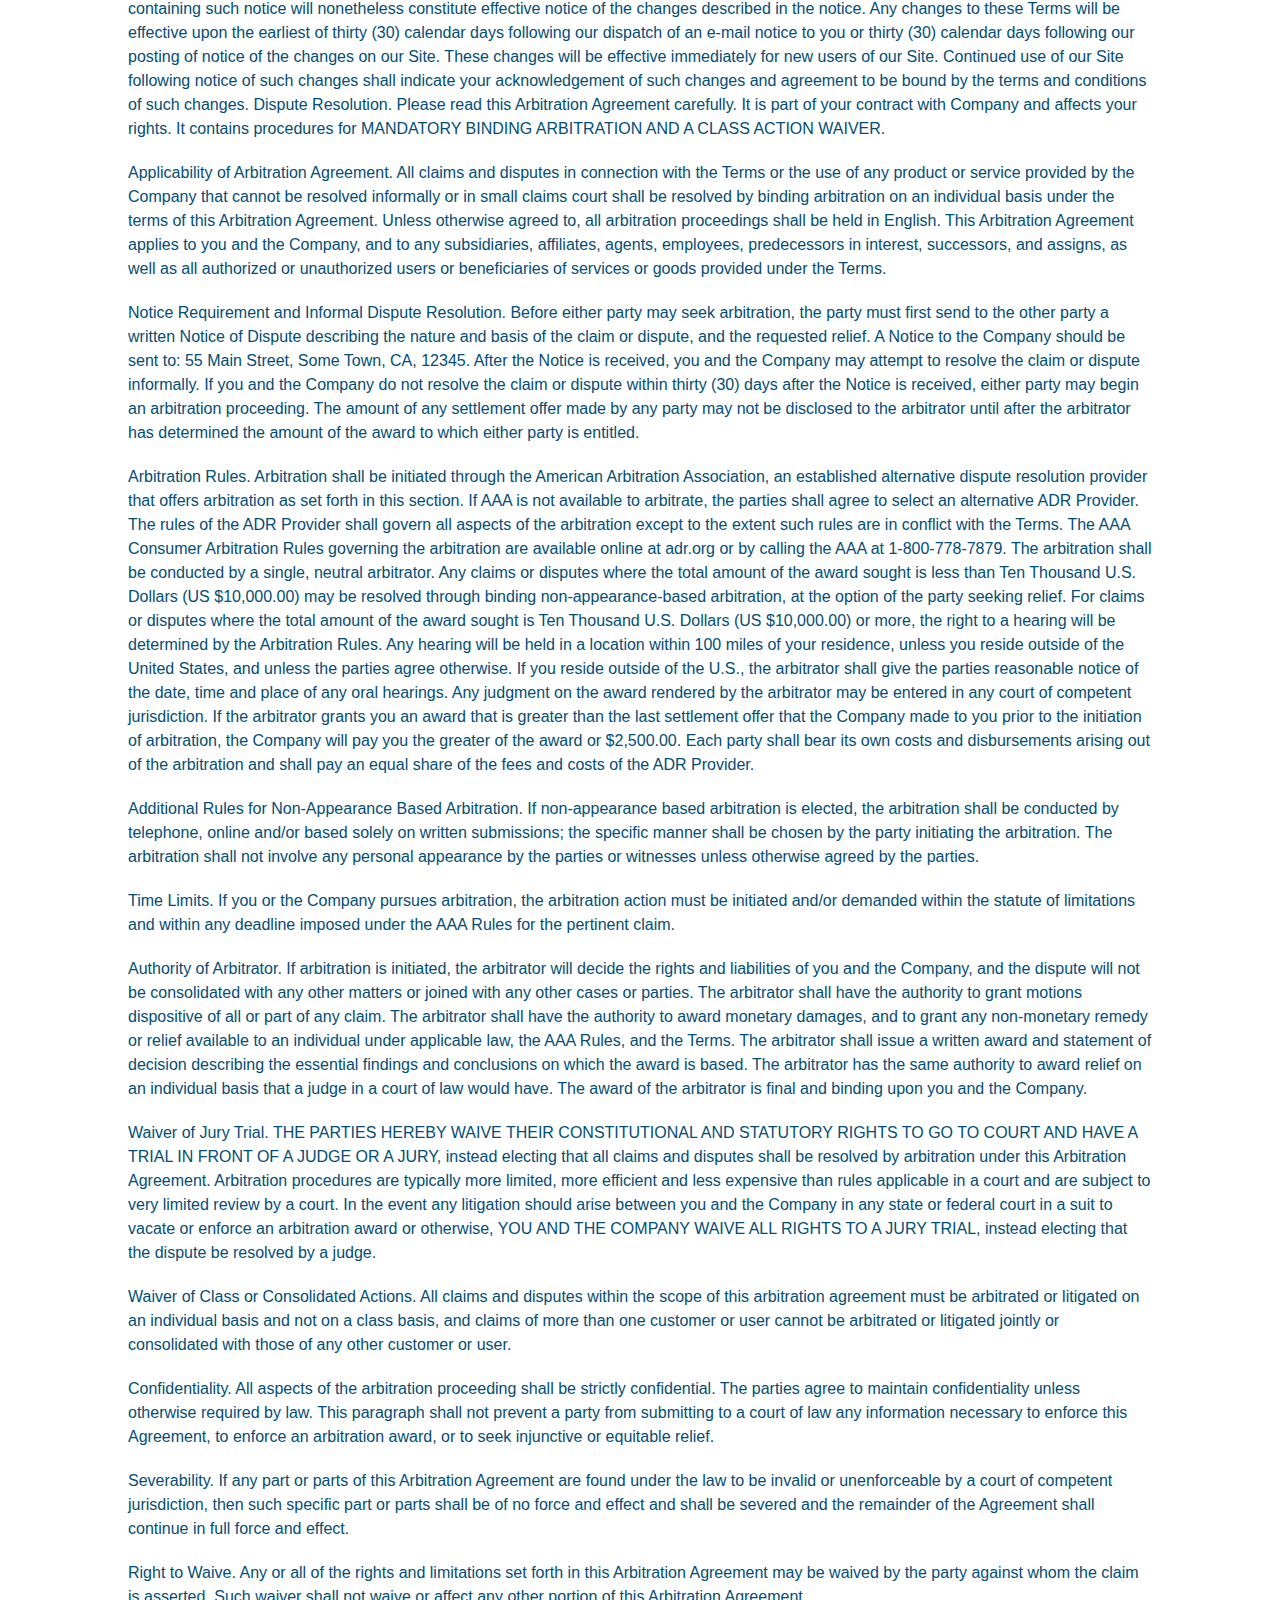
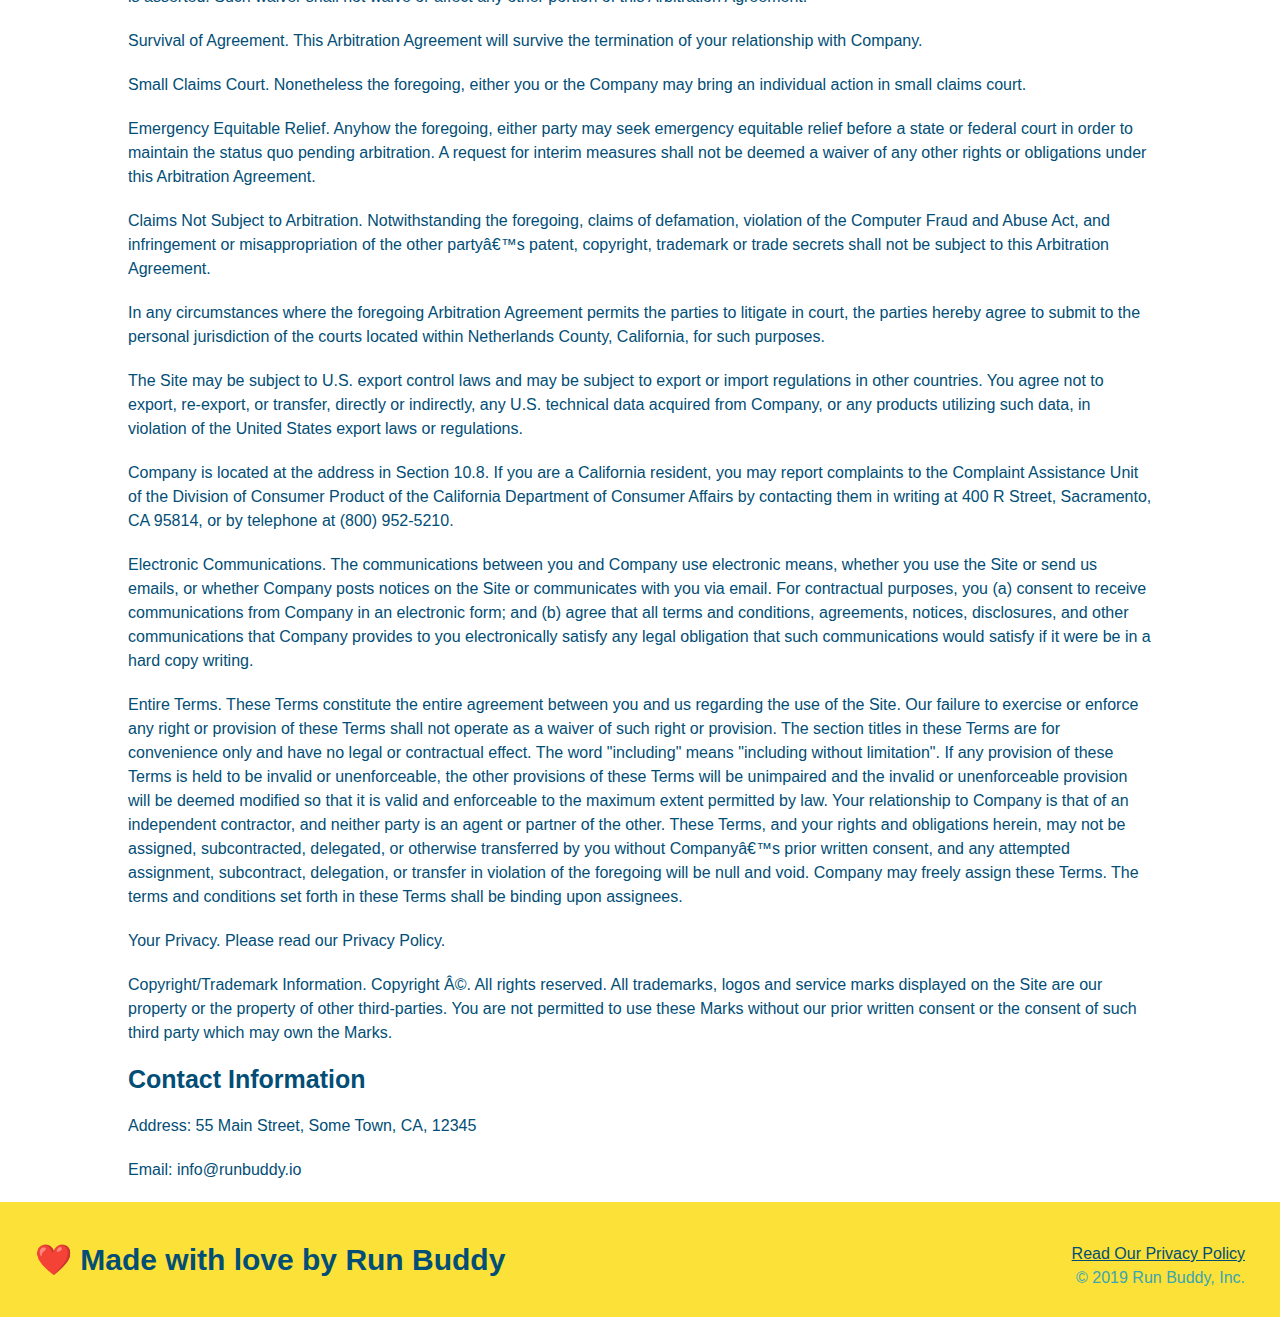
==== commit 79c6512a: "finished product" ====
--- a/privacy-policy.html
+++ b/privacy-policy.html
@@ -11,6 +11,7 @@
           <h1>
         <a href="index.html">RUN BUDDY</a>
           </h1>
+          <nav>
     <ul>
         <li>
             <a href="./index.html#what-we-do">What We Do</a>
@@ -25,6 +26,7 @@
             <a href="./index.html#reach-out">Reach Out</a>
         </li>
     </ul>
+          </nav>
     
       </header>
       <section class="hero">
@@ -33,8 +35,8 @@
           </h2>
       </section>
       <article class="secondary-content">
-        <html><head></head><body data-new-gr-c-s-check-loaded="14.1047.0" data-gr-ext-installed=""><p>
-            Website Terms of Use
+           <p>
+        Website Terms of Use
           </p>
     
           <p>
--- a/secondary-styles.css
+++ b/secondary-styles.css
@@ -17,8 +17,8 @@
 
 .secondary-content {
     width: 80%;
-    margin: center;
-    color:#024e76
+    margin: 0 auto;
+    color:#024e76;
 }
 
 .secondary-content h3 {
@@ -39,4 +39,5 @@
 .secondary-content li {
     color:#39a6b2;
     margin:10px 0 10px 0;
-}+}
+
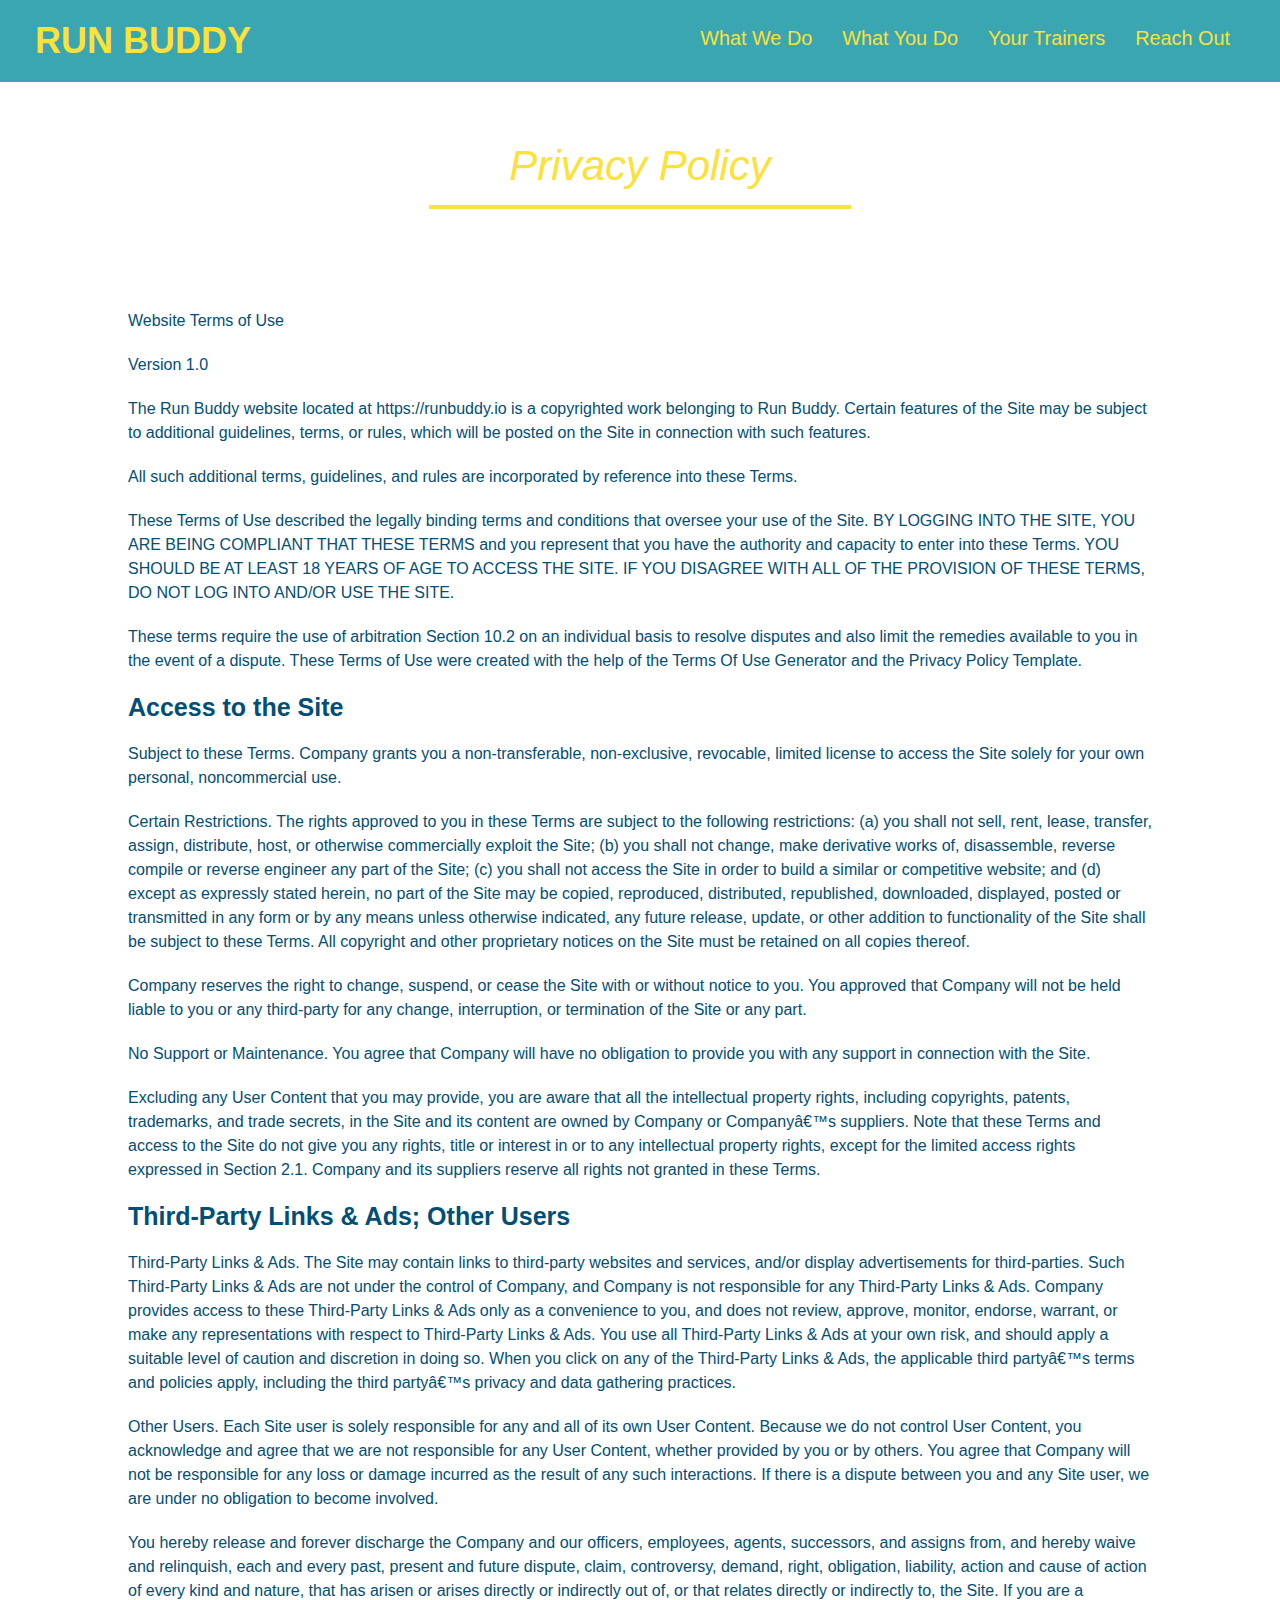
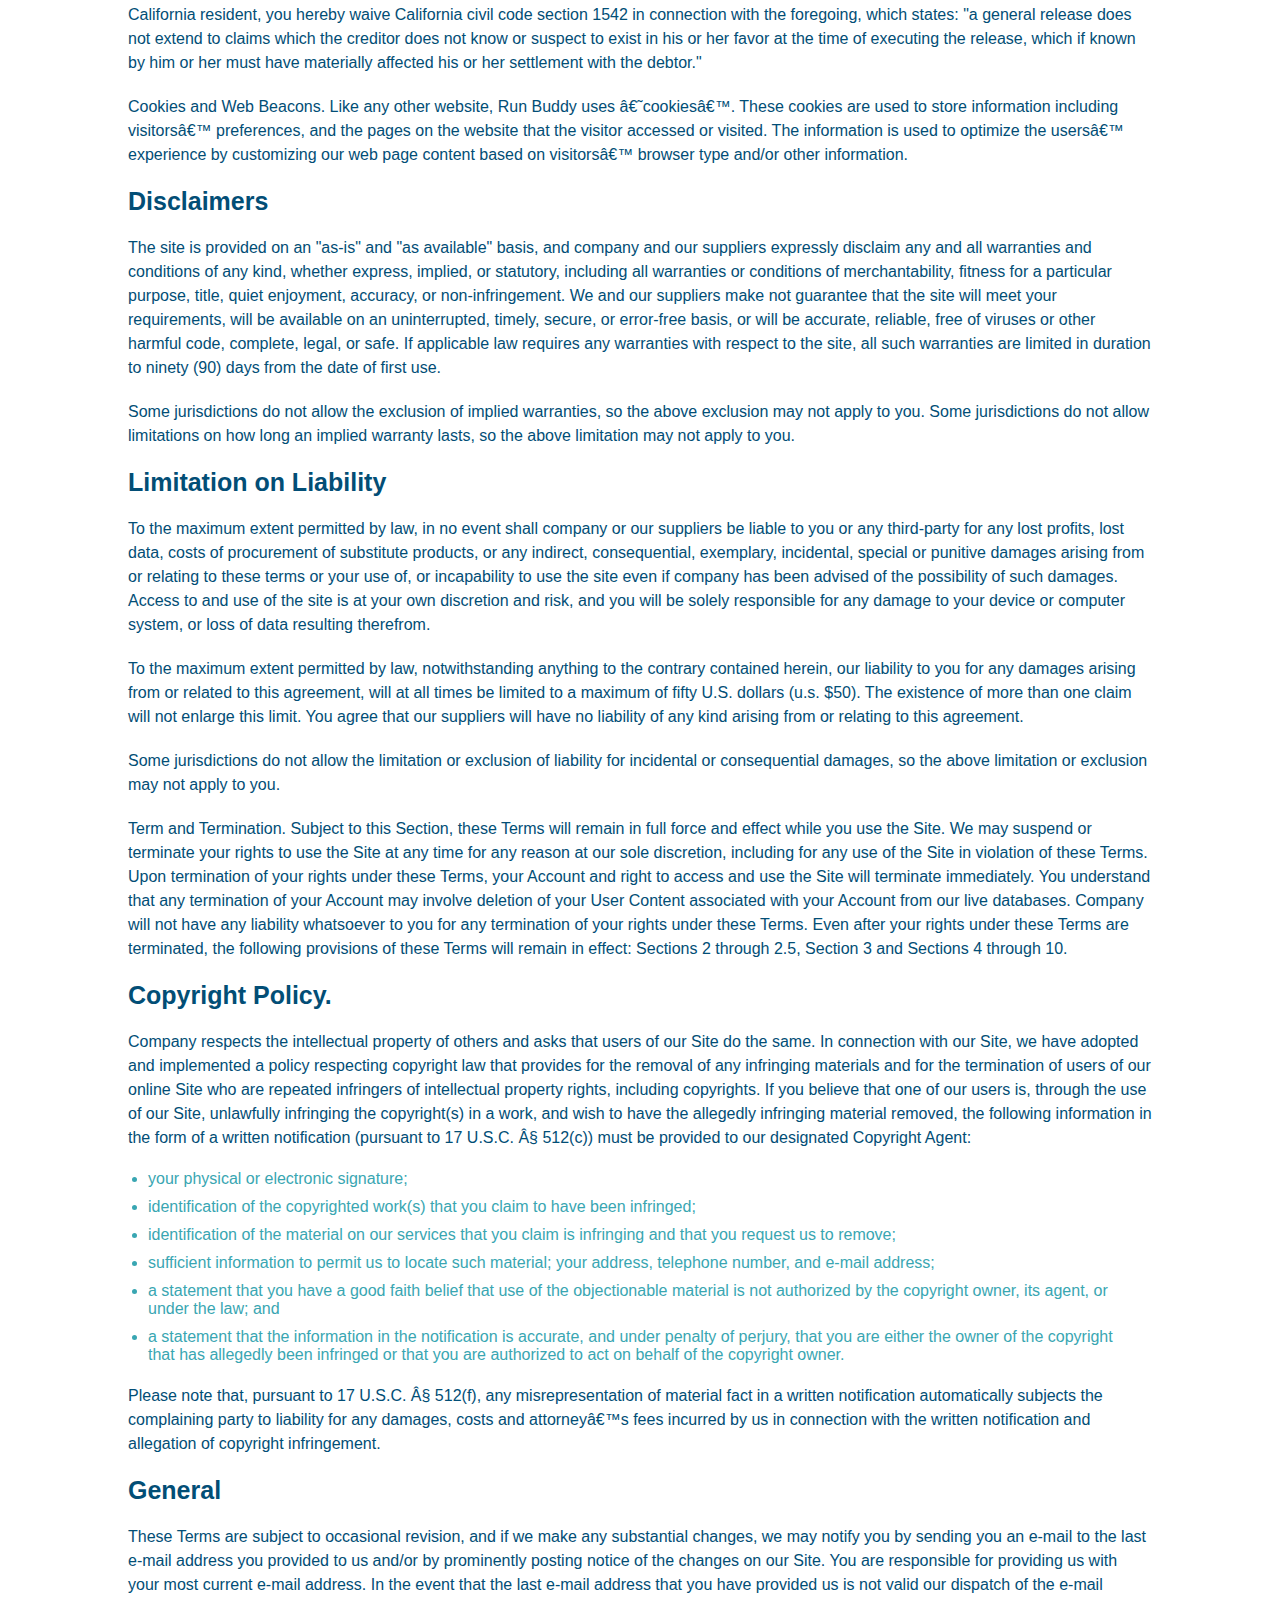
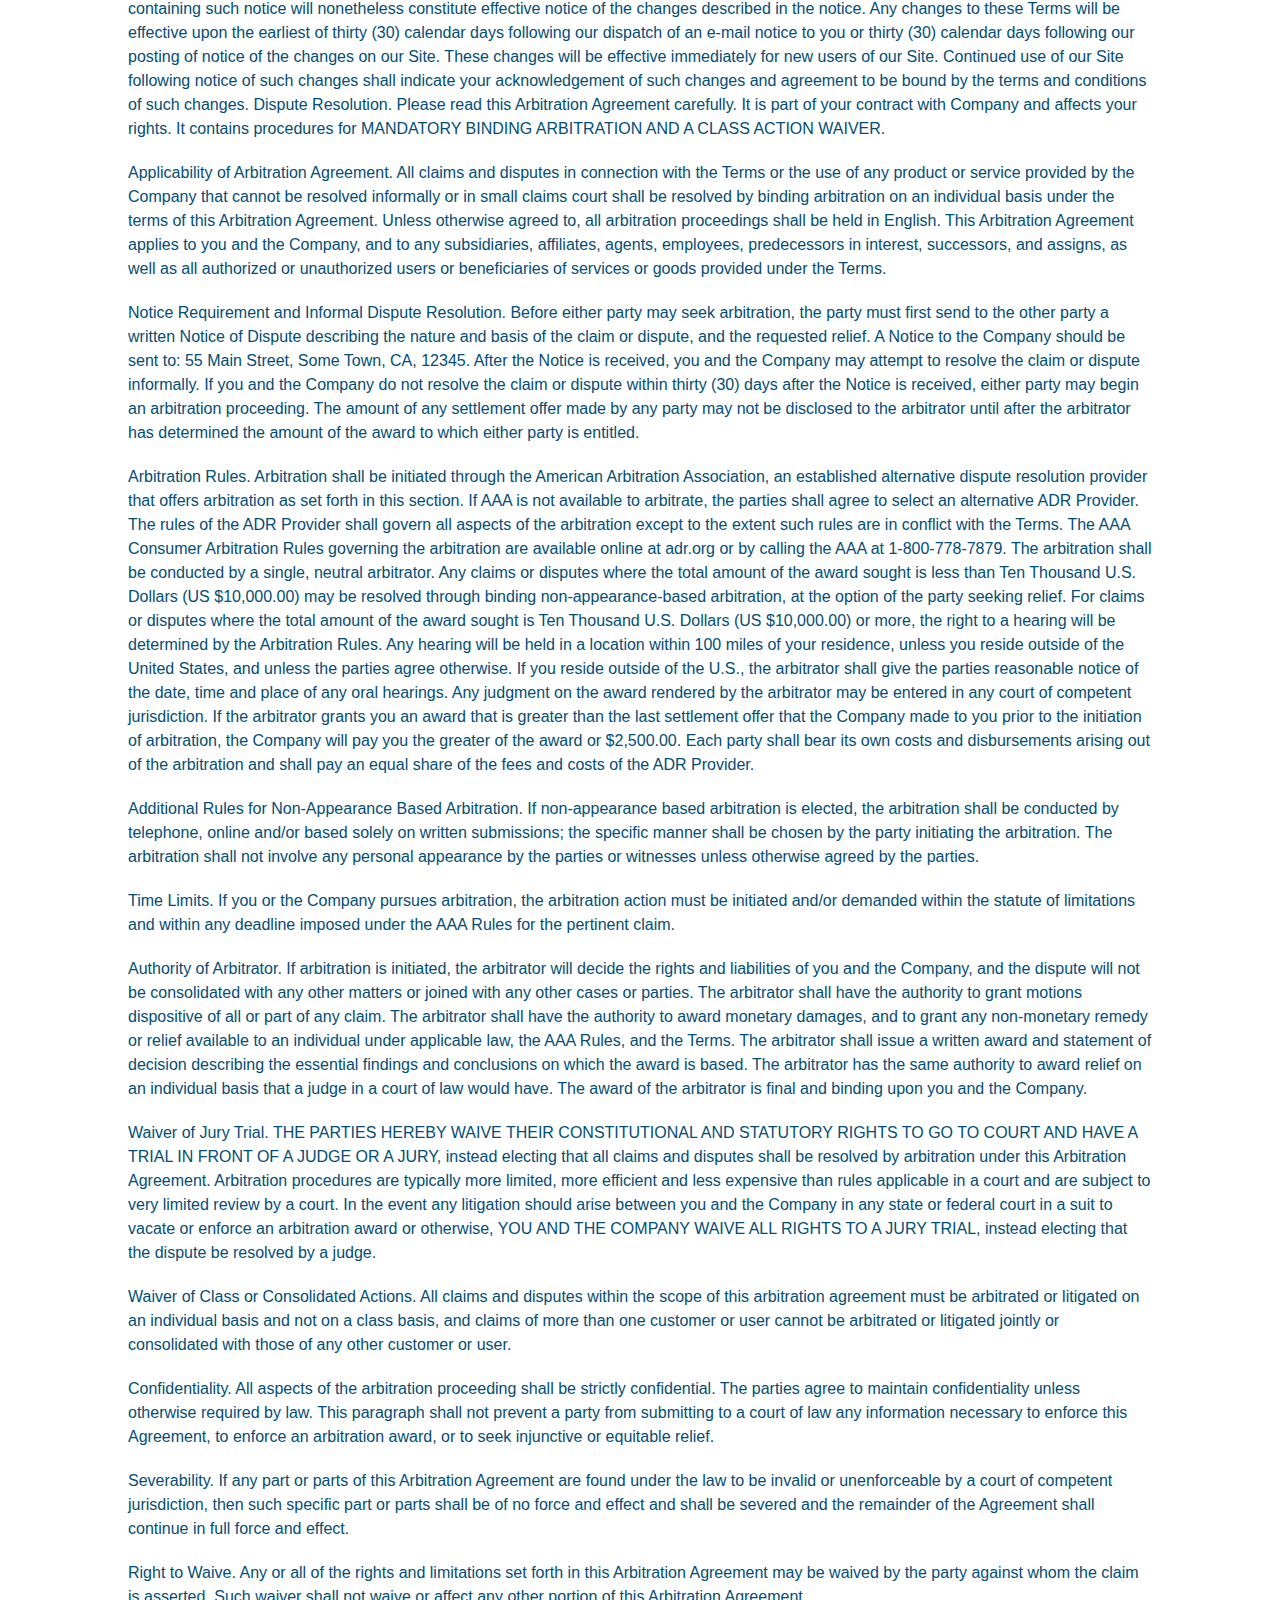
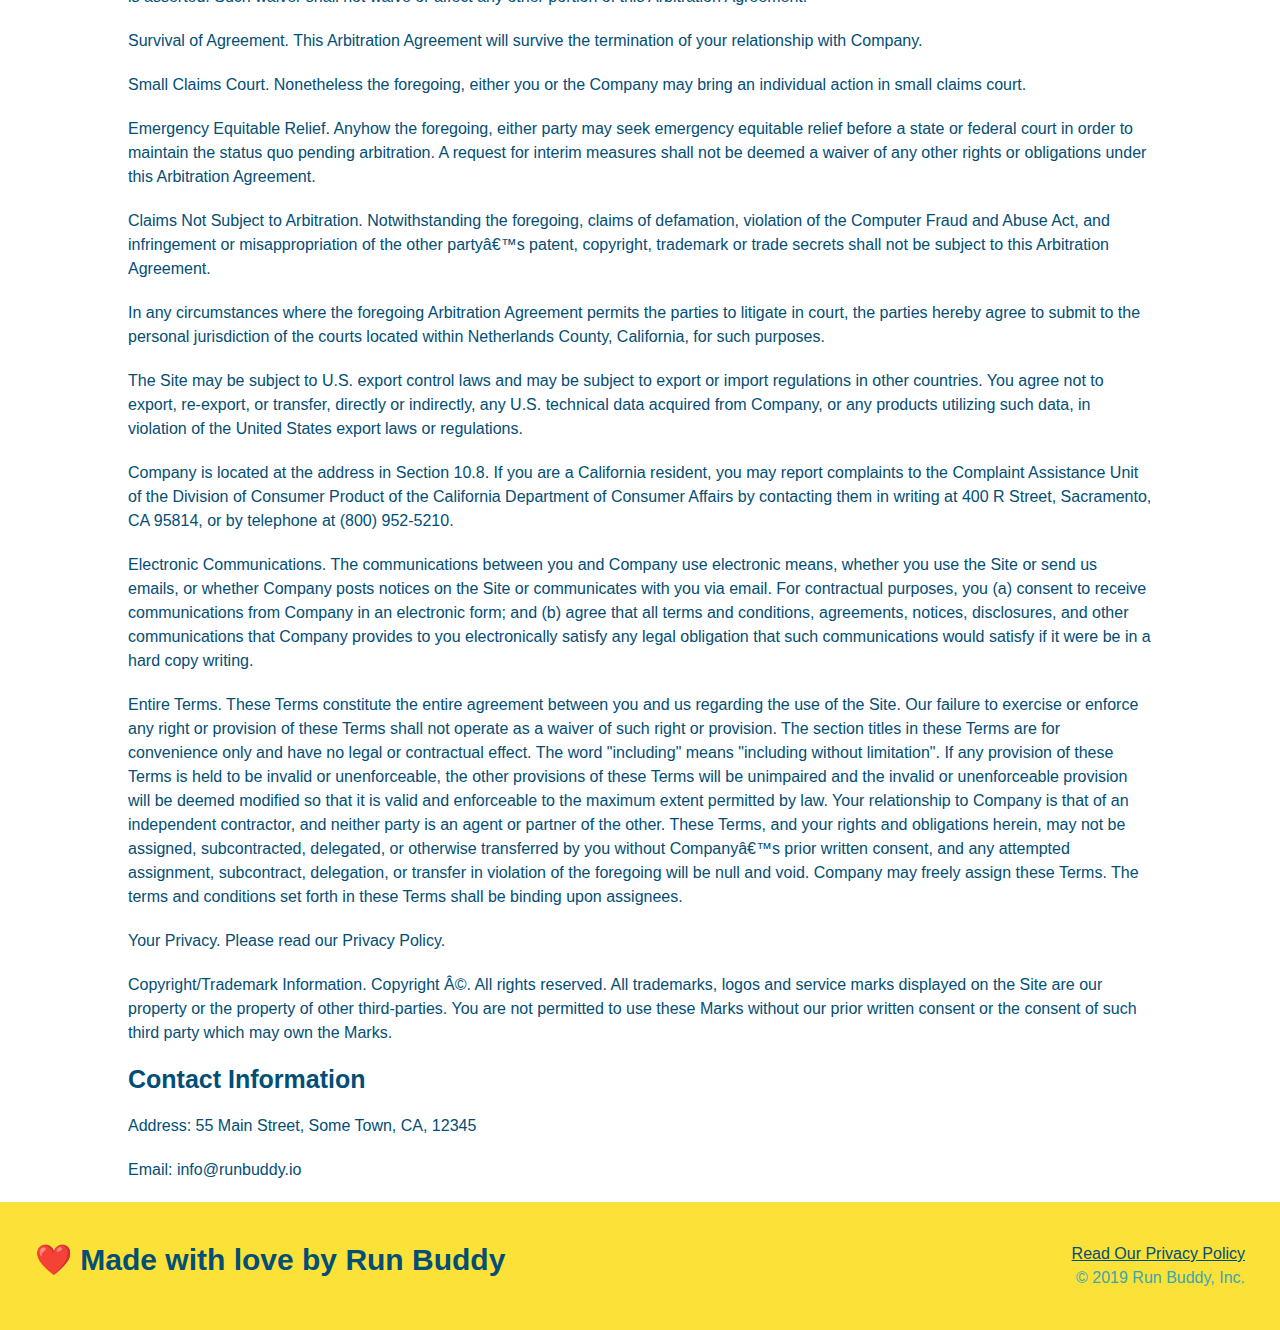
==== commit 7c3460fb: "media screen width values" ====
--- a/privacy-policy.html
+++ b/privacy-policy.html
@@ -5,6 +5,7 @@
     <title>Privacy Policy - Run Buddy</title>
     <link rel="stylesheet" href="style.css" />
     <link rel="stylesheet" href="secondary-styles.css">
+    <meta name="viewport" content="width=device-width, initial-scale=1.0" />
   </head>
   <body>
       <header>
--- a/style.css
+++ b/style.css
@@ -29,30 +29,36 @@
     margin: 7px 0;
 }
 
-header nav ul li {
-    display: inline;
+header nav ul  {
+    display:flex;
+    flex-wrap: wrap;
+    justify-content: space-between;
+    align-items: center;
+    list-style: none;
+    
 }
 
 header nav ul li a {
-    margin: 0 30px;
+    padding:10px 15px;
     font-weight: lighter;
-    font-size: 22px;
+    font-size: 1.55vw;
 }
 footer {
     background: #fce138;
     width: 100%;
     padding: 40px 35px;
+    display: flex;
+    justify-content: space-between;
+    flex-wrap: wrap;
 }
 
 footer h2 {
-    display: inline;
     color: #024e76;
     font-size: 30px;
     margin: 0;
 }
 
 footer div {
-    float: right;
     line-height: 1.5;
     text-align: right;
 }
@@ -67,21 +73,21 @@
 
 .hero {
     background-image: url("../run-buddy/images/hero-bg.jpeg");
-    height: 600px;
     background-size: cover;
     background-position: center;
-    position:relative;
+    display: flex;
+    justify-content: center;
+    flex-wrap: wrap;
+    align-items: flex-start;
 }
 
 .hero-form {
     color:#024e76;
     padding:20px;
-    width:500px;
     background-color: #fce138;
-    border: solid 3px #024e76;
-    position: absolute;
-    bottom: 120px;
-    right: 140px;    
+    border: solid 3px #024e76;  
+    width: 40%;
+    margin:3.5%;
 }
 
 .hero-form h3 {
@@ -115,9 +121,21 @@
     font-size: 16px;
 }
 
-.intro {
-    text-align: center;
-}
+.hero-cta {
+    width: 35%;
+    text-align: right;
+    margin: 3.5%;
+    color: #fff;
+    font-size: 18px;
+    line-height: 1.2;
+}
+
+.hero-cta h2 {
+    font-style: italic;
+    font-size: 55px;
+    color: #fce138;
+}
+
 
 .intro p {
     line-height: 1.7;
@@ -125,20 +143,21 @@
     width: 80%;
     font-size: 20px;
     margin: 0 auto;
+    text-align: center;
 }
 
 .steps {
+    background:#fce138;
+}
+
+.section-title {
+    font-size: 48px;
+    color:#024e76;
+    border-bottom: 3px solid;
+    padding-bottom: 20px;
     text-align: center;
-    background:#fce138;
-}
-
-.section-title {
-    font-size: 55px;
-    color:#024e76;
-    margin-bottom: 35px;
-    padding: 0 100px 20px 100px;
-    display: inline-block;
-    border-bottom: 3px solid;
+    margin: 0 auto 35px auto;
+    width: 50%;
 }
 
 .primary-border {
@@ -149,51 +168,78 @@
     border-color: #39a6b2
 }
 
-.steps div {
-    margin-bottom: 80px;
-}
-
-.steps img {
-    width: 150px;
-    margin: 10px 0;
-}
-
-.steps h3 {
+.step {
+    margin: 50px auto;
+    padding-bottom: 50px;
+    width: 80%;
+    border-bottom: 1px solid #39a6b2;
+    display: flex;
+    flex-wrap: wrap;
+    align-items: center;
+    justify-content: space-between;
+}
+
+.step h3 {
     color: #024e76;
     font-size: 46px;
-    margin-top: 10px;
-}
-
-.steps p {
+    flex: 1 30%;
+}
+
+.step-info {
+    flex: 2 70%;
+    display: flex;
+    flex-wrap: wrap;
+    align-items: center;
+}
+
+.step-text {
+    flex: 12;
+}
+
+.steps-text p {
     color: #39a6b2;
-    font-size: 23px;
-}
-
-.steps span {
-    font-size: 38px;
+    font-size: 18px;
+}
+
+.step-text h4 {
+    font-size: 26px;
+    line-height: 1.5;
+    color: #024e76;
+}
+
+.step-img {
+    flex: 1 12%;
+    margin-right: 20px;
+}
+
+.step-img img {
+    max-width: 100%;
 }
 
 .trainers {
-    text-align: center;
+    width: 100%;
+    margin:0 auto;
+    display:flex;
+    flex-wrap: wrap;
+    justify-content: space-around;
 }
 
 .trainer {
-    width: 900px;
-    margin: 0 auto 30px auto;
+    margin: 20px;
     background: #024e76;
     color:#fce138;
     overflow:auto;
+    flex: 1;
 }
 
 .trainer img {
-    width: 35%;
-    float: left;
+    width: 100%;
+    
 }
 
 .trainer-bio {
-    padding: 35px;
-    float:left;
-    width: 65%;
+    padding: 25px;
+    line-height: 1.3;
 }
 
 .text-left {
@@ -204,24 +250,29 @@
     text-align: right;
 }
 
+.flex-row {
+    display: flex;
+
+}
+
 .trainer-bio h3 {
-    font-size: 32px;
-    margin-bottom: 8px;
+    font-size: 28px;
+    
 }
 
 .trainer-bio h4 {
     font-weight: lighter;
-    font-size: 26px;
-    margin-bottom: 25px;
+    font-size: 22px;
+    margin-bottom: 15px;
+    
 }
 
 .trainer-bio p {
     font-size: 17px;
-    line-height: 1.3;
+    
 }
 
 .contact {
-    text-align: center;
     background: #024e76
 }
 
@@ -229,17 +280,17 @@
     color:#fce138;
 }
 
+.contact-info {
+    display: flex;
+    justify-content: space-between;
+    flex-wrap: wrap;
+}
+
 .contact-info iframe {
-    width: 400px;
     height: 400px;
 }
 
 .contact-info div {
-    width: 410px;
-    display: inline-block;
-    vertical-align: top;
-    text-align: left;
-    margin: 30px 0 0 60px;
     color: white;
 }
 
@@ -251,7 +302,7 @@
 .contact-info p, .contact-info address {
     margin: 20px 0;
     line-height: 1.5;
-    font-size: 20px;
+    font-size: 16px;
     font-style: normal;
 }
 
@@ -259,3 +310,38 @@
     color:#fce138
 }
 
+.contact-form input, .contact-form textarea {
+    border: 1px solid #024e76;
+    display: block;
+    padding: 7px 15px;
+    font-size:16px;
+    color: #024e76;
+    width:100%;
+    margin-bottom: 15px;
+    margin-top:5px;
+}
+
+.contact-form button {
+    width: 100%;
+    border: none;
+    background: #fce138;
+    color: #024e76;
+    text-align: center;
+    padding: 15px 0;
+    font-size: 16px;
+}
+
+@media screen and (max-width: 980px) {
+   
+    }
+  }
+  
+  @media screen and (max-width: 768px) {
+
+    }
+  }
+  
+  @media screen and (max-width: 575px) {
+
+    }
+  }